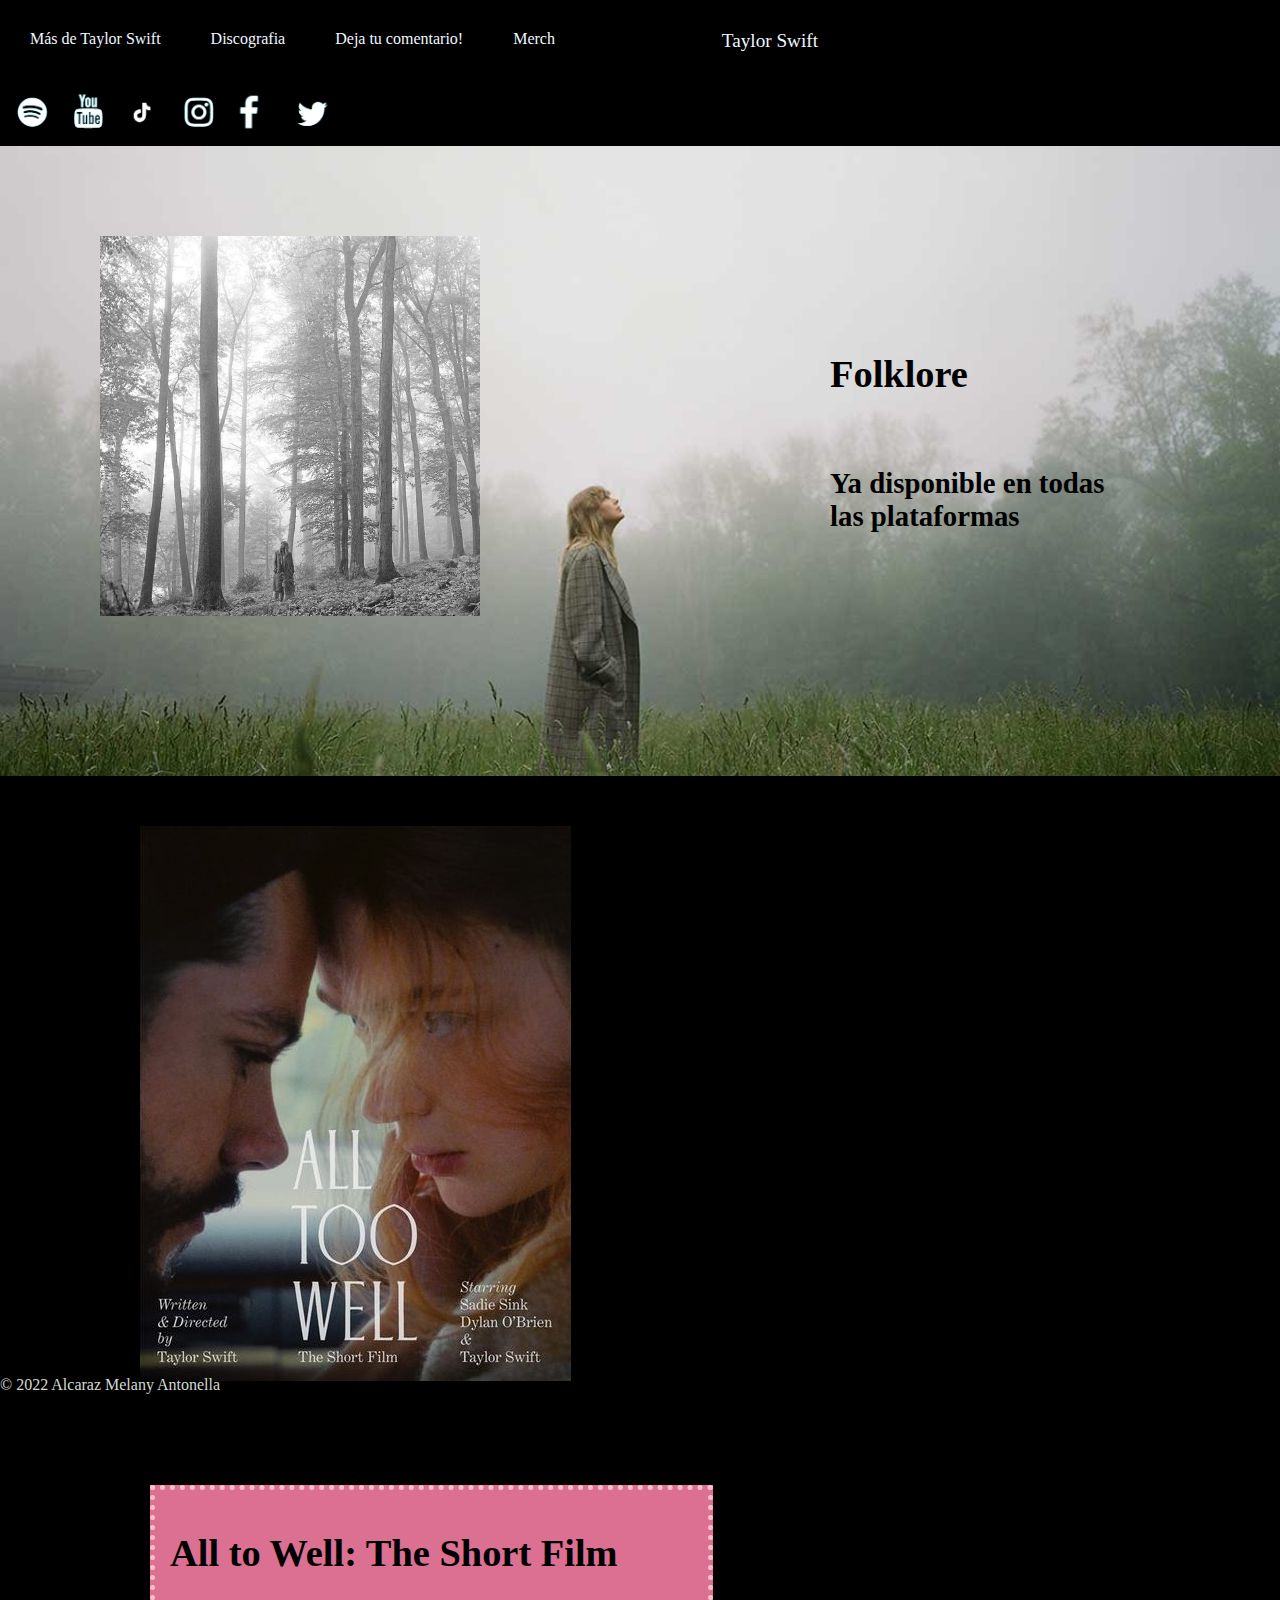
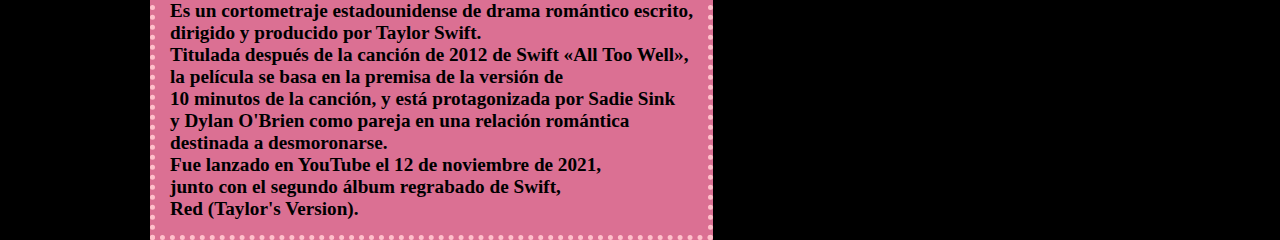
==== Alcaraz Melany Proyecto Integrador/index.html @ 51b9531f "Add files via upload" ====
<!DOCTYPE html>
 <html>
     <head>
        <meta charset="utf-8">
        <link rel="stylesheet" type="text/css" href="CSS.css">
        <title>Taylor Swift</title>  
        <script type="text/JavaScript" src="funciones.js"></script>
     </head>
     
     
     
     <header>
        <div id="Menu"> 
            <a href="./paginas/biblografia.html"> 
                Más de Taylor Swift
            </a> </div>

         <div id="Menu"> 
            <a href="./paginas/discografia.html"> 
            Discografia
            </a></div>

        <a href="./paginas/formulario.html" >
        <div id="Menu"> Deja tu comentario! </div> </a>

         <a href="https://store.taylorswift.com/?utm_campaign=nav&utm_medium=referral&utm_source=taylorswift.com" target="_blank">
         <div id="Menu"> Merch </div> </a>

         <div id="nmbPrincipal">
            <a href="./index.html">  
             Taylor Swift
            </a></div>
         <div id="imagenes">
            <a href="https://open.spotify.com/artist/06HL4z0CvFAxyc27GXpf02" target="_blank">
                <img src="./imagenes/spotifylogo.png" height="50" > 
            </a>
            <a href="https://www.youtube.com/c/TaylorSwift/videos" target="_blank">
                <img src="./imagenes/ytlogo.png" height="50"> 
            </a>  
            <a href="https://www.tiktok.com/@taylorswift?lang=es" target="_blank">
                <img src="./imagenes/tiktoklogo.png" height="50"> 
            </a>
            <a href="https://www.instagram.com/taylorswift/" target="_blank">
                <img src="./imagenes/iglogo.png" height="50"> 
            </a>
            <a href="https://es-la.facebook.com/TaylorSwift" target="_blank">
                <img src="./imagenes/facelogo1.png" height="50"> 
            </a>
            <a href="https://twitter.com/taylorswift13" target="_blank">
                <img src="./imagenes/twlogo.png" height="50"> 
            </a>
        </div>
    </header>
 <body>
      
         <div class="principal"> 
           <div id="phijo">  </div>
            <div id="phijo2">  <h1>Folklore</h1> <br> <h2>Ya disponible en todas las plataformas</h2></div> 
        </div> 
        
        <div class="film">
        
                <div  width="450" height="450">
                   <img src="./imagenes/filmts1.jpg" id="poster"   width="431" height="555"> 
                </div>
                <div id="text">
                    <h1>All to Well: The Short Film</h1>
                  <b>  Es un cortometraje estadounidense de drama romántico escrito, <br>
                     dirigido y producido por Taylor Swift.  <br>
                    Titulada después de la canción de 2012 de Swift «All Too Well», <br>
                     la película se basa en la premisa de la versión de <br>
                     10 minutos de la canción, y está protagonizada por Sadie Sink <br>
                      y Dylan O'Brien como pareja en una relación romántica  <br>
                     destinada a desmoronarse. <br>
                     Fue lanzado en YouTube el 12 de noviembre de 2021, <br>
                      junto con el segundo álbum regrabado de 
                      Swift, <br>
                      Red (Taylor's Version). </b>
                </div>
                
             
               
        </div>

        
        
        

        <footer>
            © 2022 Alcaraz Melany Antonella
        </footer> 
    </body>

        
     


 </html>
---- Alcaraz Melany Proyecto Integrador/CSS.css ----
body{
    padding: 0px;
    margin: 0px;
    background-color: black;
   
    
}
/* ---------------------------------------Header-------------------------------------------------- */
header{
    border: 5px solid black;
    background-color: black;
    display:flex;
    flex-direction: row;
    flex-wrap: wrap;
    height: auto;
    text-align: center;
    color: #d4dbd2;
   }
 #bDiscos, #tsbiblo{
    background-color: transparent;
    color: aliceblue;
    font-family: 'Lucida Grande';
    font-size: large;
}
header, a:visited{
    color:aliceblue;
    text-decoration: none;
    text-decoration-line: none;
}
header, a:link{
    color:aliceblue;
    text-decoration: none;
    text-decoration-line: none;
}

  #imagenes{
      margin-top: 10px;
      justify-content: space-between;
  }
  /* ---------------------------------------Footer-------------------------------------------------- */
 footer{
    background-color: black;
    display: flex;
    flex-direction: row;
    flex-wrap: wrap;
    justify-content: left;
    text-align: center;
    color: #d4dbd2;
 }
#Menu{
    border: 5px solid black;
    margin: 10px;
    padding: 10px;
    background-color: black;
}
    #Menu:any-link{
        color: #d4dbd2;
    }
    #nmbPrincipal{
        border: 5px solid black;
        margin: 10px;
        padding: 10px;
        background-color: black;
        width: 330px;
        text-align: center;
        font-size:larger;
        font-family:  'Lucida Grande';
    }
    /* ---------------------------------------Imagen principal-------------------------------------------------- */
.principal{
      background-image: url("./imagenes/fondodiv1.jpg"); 
     background-repeat:no-repeat;
     background-size:cover; 
     display: flex;
     flex-direction: row;
     flex-wrap: wrap;
     width:100%;
     height:630px;
     
} 
     #phijo{
        background-image: url("./imagenes/albumcover1.jpg")  ; 
        background-size:cover;
        width:300px;
        height:300px;
        float: center;
        margin-top: 90px;
        margin-left: 100px;
        padding: 40px;
        
    } 
    #phijo:hover{
        background-image: url("./imagenes/albumcontracover.jpg")  ; 
    }
    #phijo2{
        width: 300px;
        height: 300px;
        float: right;
        margin-top: 180px;
        margin-left: 350px;
        font-size: larger;
        font-family:  'Lucida Grande';
        height: fit-content;
        
        background-color: transparent;
     } 
     /* ----------------------------------------Poster-------------------------------------------------- */
     .film{
        background-color: black; 
        
        /*  color: aliceblue; */
         color: black;
         width: 100%;
         height: 600px;
         display: flex;
        flex-direction: row;
        flex-wrap: wrap;
        
     }
     #poster{
         margin-left: 140px;
         margin-top: 50px;
     }
     #text{
        border: 5px pink dotted;
        margin-left: 150px; 
        margin-top: 100px;
        font-size: larger;
        font-family:  'Lucida Grande';
        height: fit-content;
        padding: 15px;
        background-color: palevioletred;
     }

 
    /* ----------------------------------------Formulario-------------------------------------------------- */
.div-form{
    margin: 0px;
    background-color: black;
    width:100%;
    height:700px;
    color: aliceblue;
    
}
    form{
        background-color: palevioletred;
        width: 500px;
        padding: 20px;
        border-radius: 15px;
        margin: auto;
        color: black;
    }
    /* label{
    width: 20px;
    display: inline-block;
    } */
     /* ----------------------------------------Albumes(discografia)-------------------------------------------------- */  
.albumes{
    background-color: black;
    color: white;
    width:100%;
    height:555px;
    display: flex;
    flex-direction: row;
    flex-wrap: wrap;
  }
    #a-1{
      margin-top: 60px;
      margin-left: 30px;
    }
    #al2{
        margin-top: 60px;
        margin-left: 50px;
    }
    #anterior{
        background-color:black ;
        color:#d4dbd2;
        margin-left: 0px;
    }
    #siguiente{
        background-color:black ;
        color:#d4dbd2;
        margin-left:145px; 
      
    }
.cuerpo{
    background-color: black;
    color: aliceblue;
    width: 100%; 
    height:fit-content; 
    font-size: large;

}

.estadisticas{
    width: 100%;
  }

    #albumes1{
        margin-left:40%;
        background-color: pink;
        color: black;
        text-decoration: bold;
        width: 220px;
    
    }
    #albumes2{
        margin-left:40%;
        background-color: violet;
        color: black;
        text-decoration: bold;
        width: 220px;
    
    }
    #albumes3{
        margin-left:40%;
        background-color: lightblue;
        color: black;
        text-decoration: bold;
        width: 220px;
    
    }
    #albumes4{
        margin-left:40%;
        background-color: palegreen;
        color: black;
        text-decoration: bold;
        width: 220px;
    
    }
    #albumes5{
        margin-left:40%;
        background-color: peachpuff;
        color: black;
        text-decoration: bold;
        width: 220px;
    
    }
    #albumes6{
        margin-left:40%;
        background-color: lightsalmon;
        color: black;
        text-decoration: bold;
        width: 220px;
    
    }
    #albumes7{
        margin-left:40%;
        background-color: lightskyblue;
        color: black;
        text-decoration: bold;
        width: 220px;
    }
    #albumes8{
        margin-left:40%;
        background-color: lightcyan;
        color: black;
        text-decoration: bold;
        width: 220px;
    
    }
    #albumes9{
        margin-left:40%;
        background-color: lightgray;
        color: black;
        text-decoration: bold;
        width: 220px;
    
    }
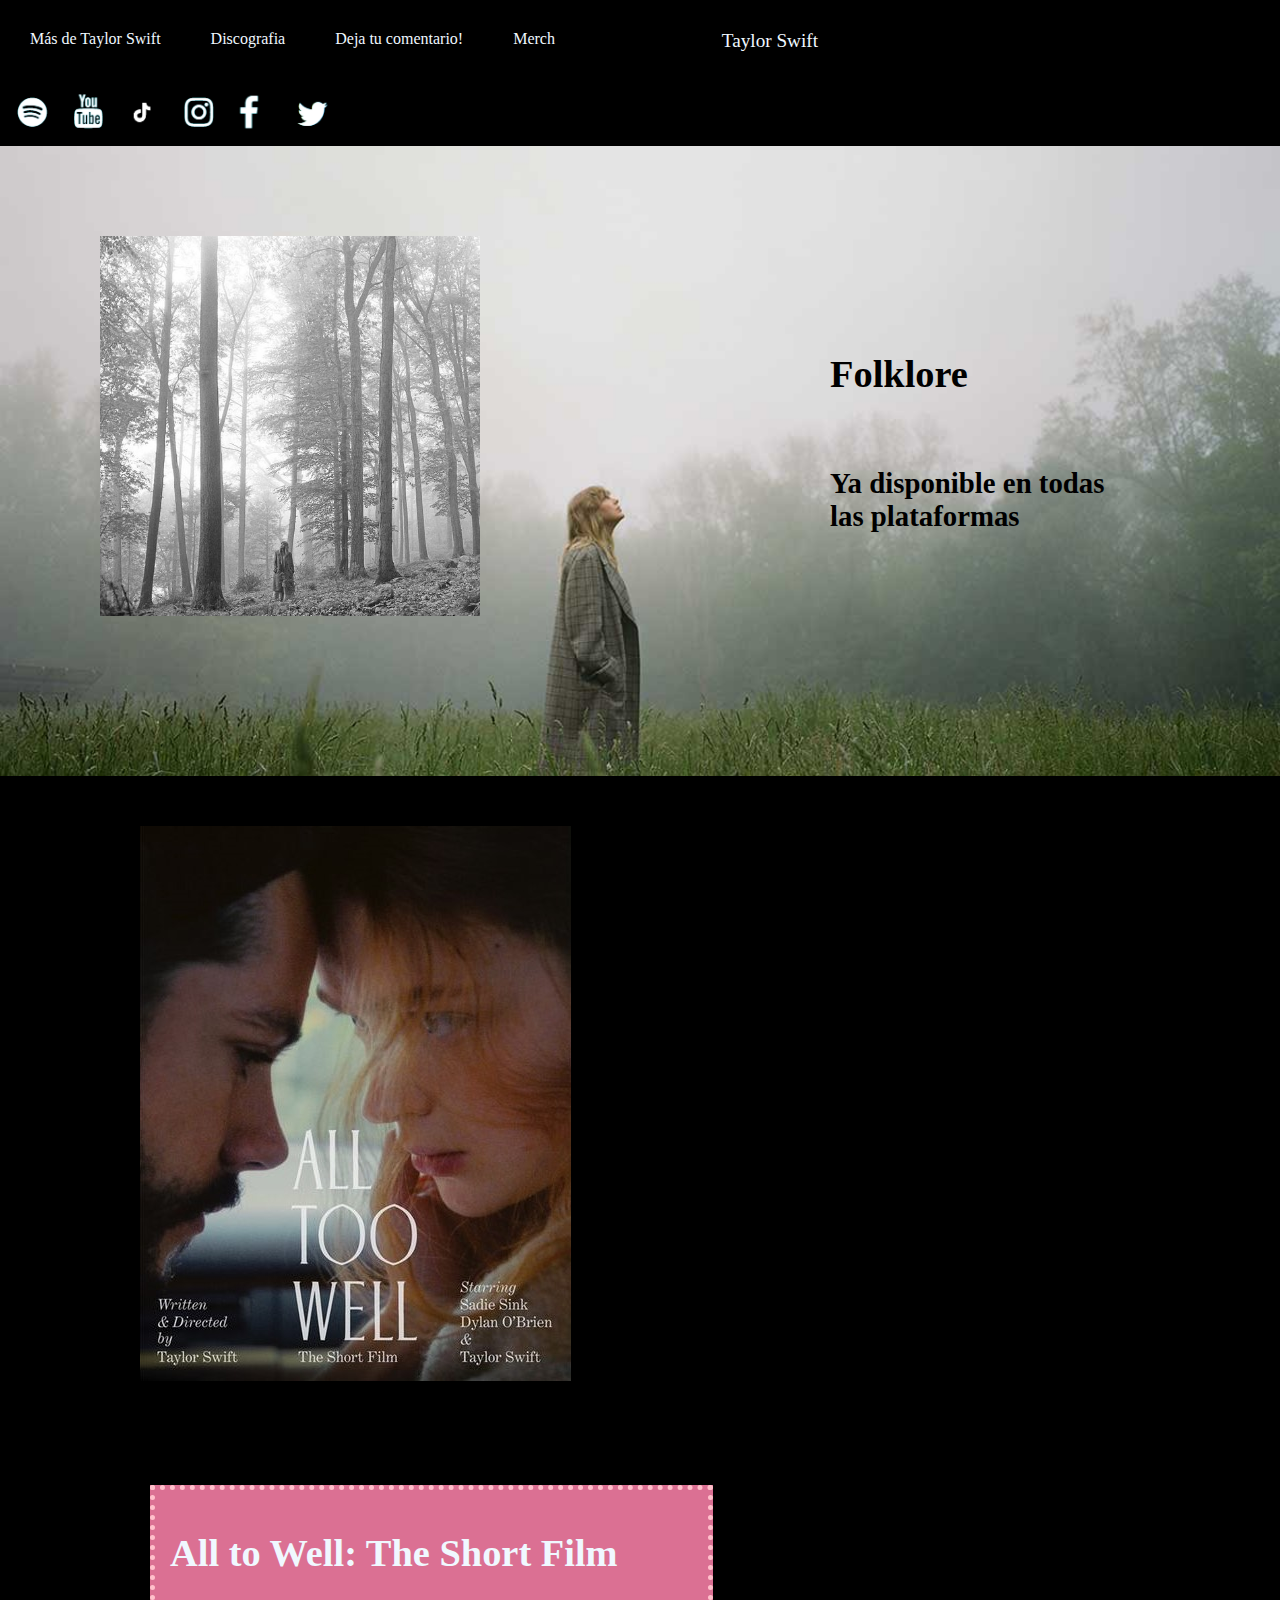
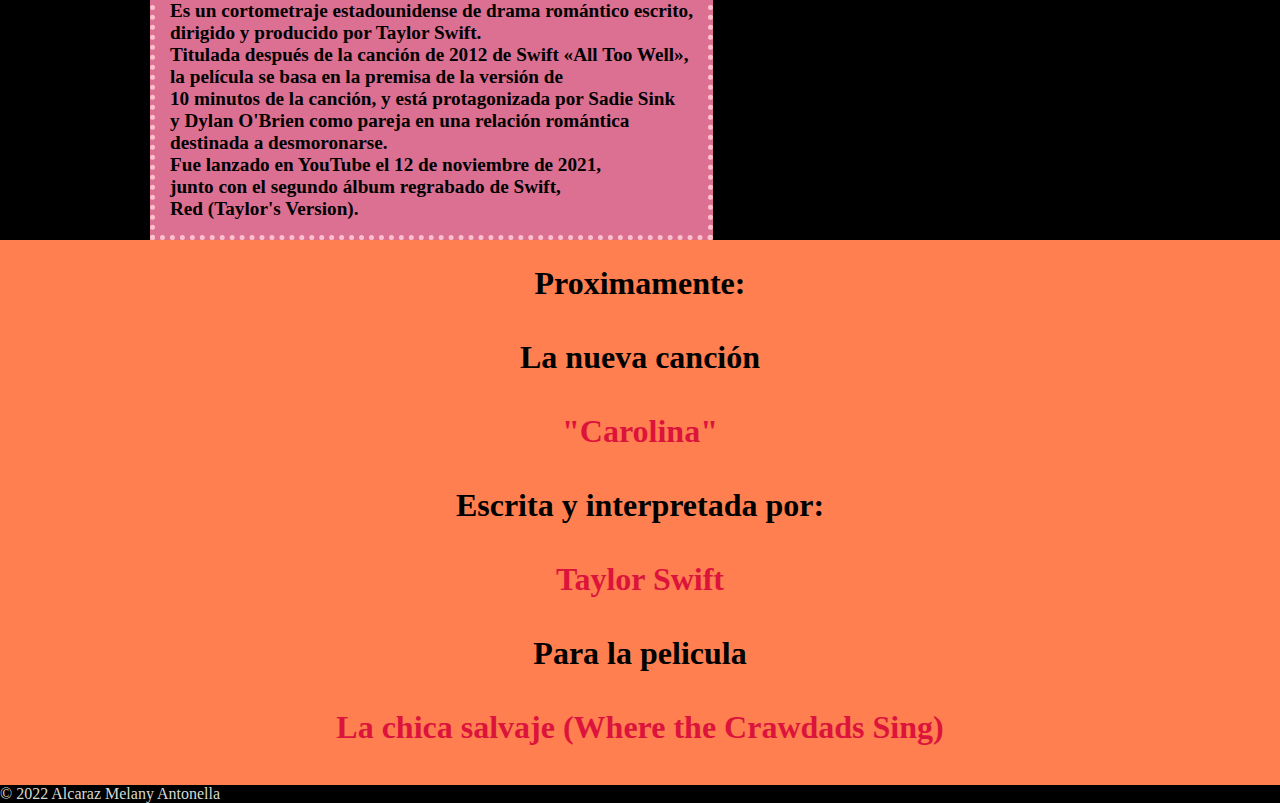
==== commit e79ce9c3: "cambios" ====
--- a/Alcaraz Melany Proyecto Integrador/index.html
+++ b/Alcaraz Melany Proyecto Integrador/index.html
@@ -64,7 +64,7 @@
                    <img src="./imagenes/filmts1.jpg" id="poster"   width="431" height="555"> 
                 </div>
                 <div id="text">
-                    <h1>All to Well: The Short Film</h1>
+                   <a href="https://www.youtube.com/watch?v=tollGa3S0o8" target="_blank"><h1>All to Well: The Short Film</h1></a> 
                   <b>  Es un cortometraje estadounidense de drama romántico escrito, <br>
                      dirigido y producido por Taylor Swift.  <br>
                     Titulada después de la canción de 2012 de Swift «All Too Well», <br>
@@ -75,21 +75,34 @@
                      Fue lanzado en YouTube el 12 de noviembre de 2021, <br>
                       junto con el segundo álbum regrabado de 
                       Swift, <br>
-                      Red (Taylor's Version). </b>
-                </div>
+                      Red (Taylor's Version). </b></div>
+                     
                 
              
                
+        </div>
+        <div id="carolina">
+            <div id="texto-c">
+           <b>Proximamente:</b>  <br> <br>
+            <b> La nueva canción</b> <br> <br>
+             <div id="c-texto"> <b>"Carolina"</b>  <br> <br></div> 
+            <b>Escrita y interpretada por:</b>  <br> <br>
+             <div id="c-texto"> <b>Taylor Swift</b>  <br> <br></div> 
+             <b> Para la pelicula</b> <br> <br>
+             <div id="c-texto"> <b>La chica salvaje (Where the Crawdads Sing)</b>  <br> <br></div> 
+</div>
+
         </div>
 
         
         
         
 
-        <footer>
-            © 2022 Alcaraz Melany Antonella
-        </footer> 
+       
     </body>
+    <footer>
+        © 2022 Alcaraz Melany Antonella
+    </footer> 
 
         
      
--- a/Alcaraz Melany Proyecto Integrador/CSS.css
+++ b/Alcaraz Melany Proyecto Integrador/CSS.css
@@ -111,7 +111,7 @@
         /*  color: aliceblue; */
          color: black;
          width: 100%;
-         height: 600px;
+         height:fit-content;
          display: flex;
         flex-direction: row;
         flex-wrap: wrap;
@@ -131,6 +131,21 @@
         padding: 15px;
         background-color: palevioletred;
      }
+    
+     #carolina{
+        width: 100%;
+        height: 520px;
+        color:  black;
+        font-size: xx-large;
+        background-color:coral;
+        text-align: center;
+        padding-top: 25px;
+        text-decoration:wavy;
+     }
+     #c-texto{
+        color: crimson;
+     }
+     
 
  
     /* ----------------------------------------Formulario-------------------------------------------------- */
@@ -189,6 +204,7 @@
     width: 100%; 
     height:fit-content; 
     font-size: large;
+    
 
 }
 
@@ -267,4 +283,26 @@
         width: 220px;
     
     }
+     /* ----------------------------------------Imagenes(biblogafia)-------------------------------------------------- */  
+     .imagenesTS{
+        background-color: black;
+        height: 750px;
+        width: 50%;
+        margin-left:350px; 
+        display: flex;
+        flex-direction: column;
+        overflow: auto;
+        
+    }
+    .imagenesTS img{
+        width: 100%;
+        height: 100%;
+        flex-shrink: 0;
+        object-fit: cover;
+        position: sticky;
+        top: 0;
+    }
+      
+
+
    
